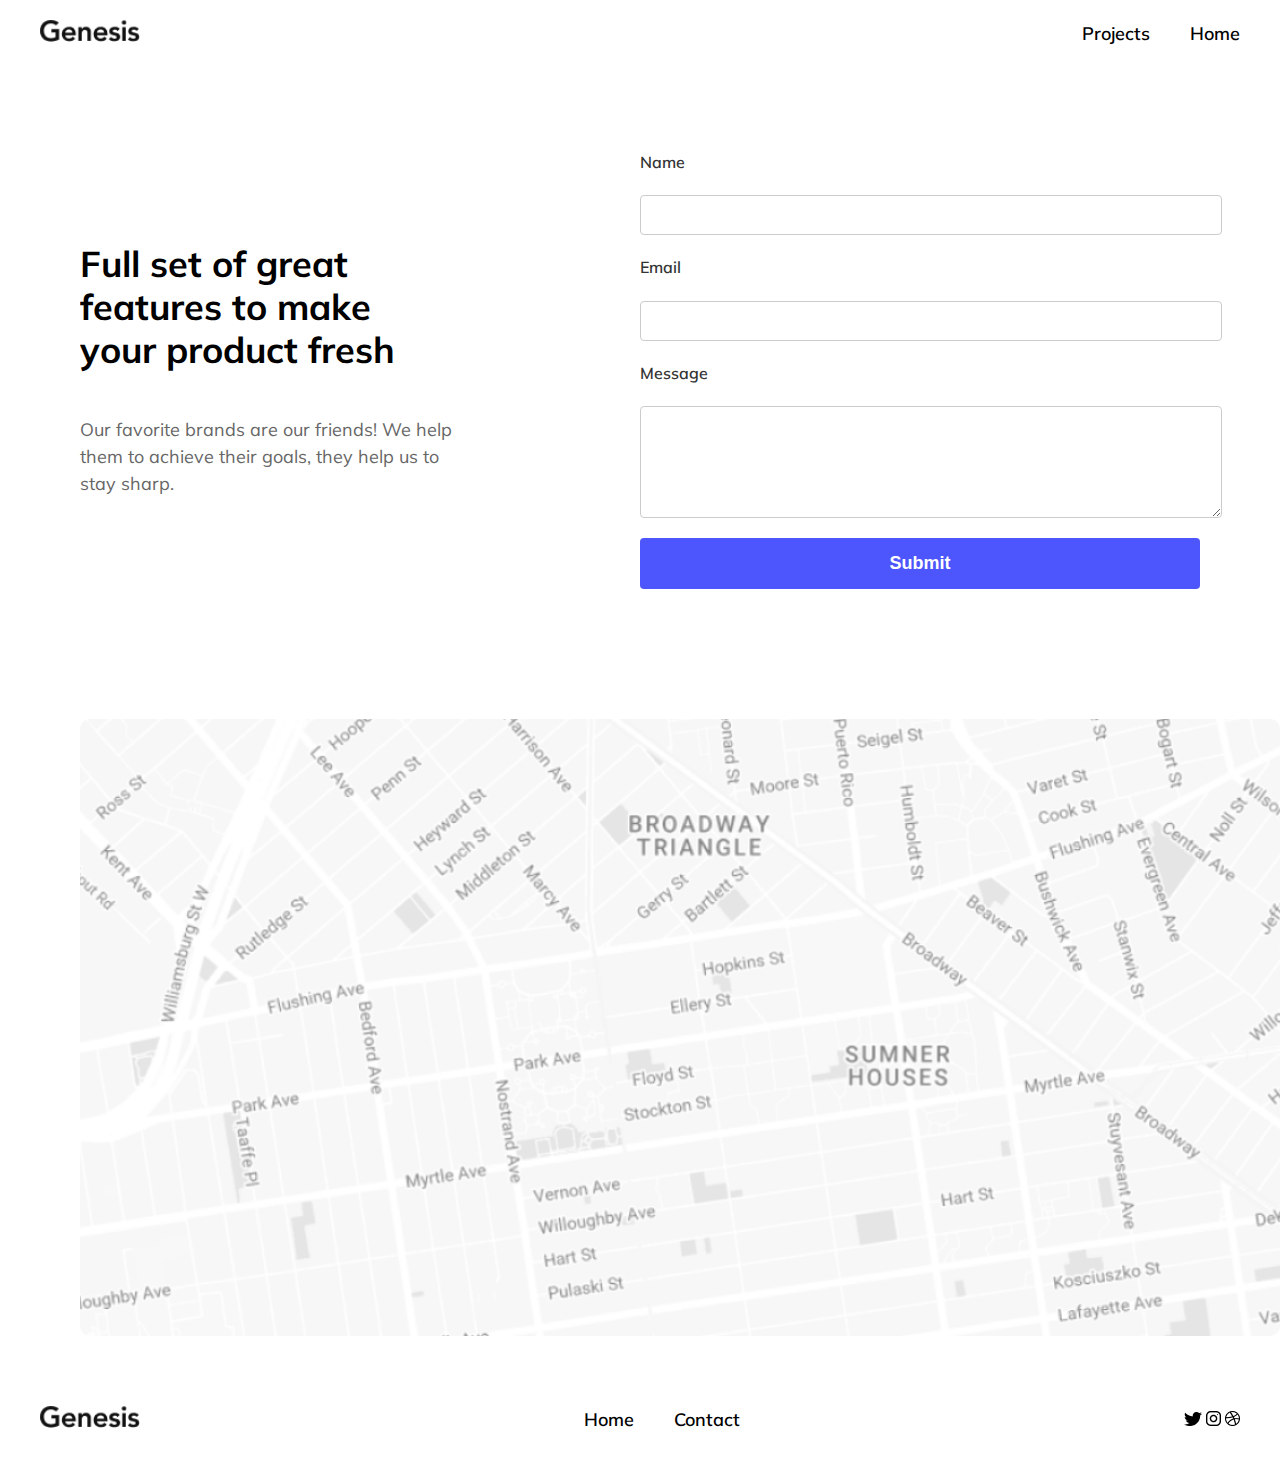
==== pages/contact.html @ 59598c67 "revision" ====
<!DOCTYPE html>
<html lang="en">
<head>
    <meta charset="UTF-8">
    <meta name="viewport" content="width=device-width, initial-scale=1.0">
    <title>Contact</title>
    <link href="https://fonts.googleapis.com/css2?family=Mulish:wght@400;600;700&display=swap" rel="stylesheet">
    <link rel="stylesheet" href="reset.css">
    <link rel="stylesheet" href="../styles/contact.css">
    
</head>
<body>
    <header>
        <div class="container">
            <div class="logo">
                <a href="../index.html">
                <img src="../images/Logo.png" alt="Logo">
            </a>
            </div>
            <ul class="nav-menu">
                <li><a href="../pages/projects.html">Projects</a></li>
                <li><a href="../index.html">Home</a></li>
            </ul>
        </div>
    </header>

   
    <main>
        
        <section class="intro-form">
            <div class="container">
                <div class="intro-text">
                    <h2>Full set of great 
                         features to make your 
                          product fresh</h2>
                    <p>Our favorite brands are our friends! We help them to achieve their goals, they help us to stay sharp.</p>
                </div>
                <div class="contact-form">
                    <form action="/submit" method="post">
                        <label for="name">Name</label>
                        <input type="text" id="name" name="name" required>

                        <label for="email">Email</label>
                        <input type="email" id="email" name="email" required>

                        <label for="message">Message</label>
                        <textarea id="message" name="message" rows="5" required></textarea>

                        <button type="submit" class="submit-btn">Submit</button>
                    </form>
                </div>
            </div>
        </section>

       
        <section class="map">
            <div class="container">
                <img src="../images/contact.png" alt="Map showing location">
            </div>
        </section>
    </main>

   
    <footer class="footer">
        <div class="container">
            <div class="footer-logo">
                <a href="../index.html">
                    <img src="../images/Logo.png" alt="Logo">
                </a>
            </div>
            <nav class="footer-nav">
                <ul class="footer-menu">
                    <li><a href="../index.html">Home</a></li>
                    <li><a href="../pages/contact.html">Contact</a></li>
                </ul>
            </nav>
            <div class="footer-icons">
                <a href="#"><img src="../images/twitter-logo-silhouette.png" alt="Twitter"></a>
                <a href="#"><img src="../images/instagram.png" alt="Instagram"></a>
                <a href="#"><img src="../images/dribbble-logo.png" alt="Dribbble"></a>
            </div>
        </div>
    </footer>
</body>
</html>
---- styles/contact.css ----
@import 'reset.css';
@import 'header.css';
@import 'footer.css';
@import 'main.css';
@import 'projects.css';
.intro-form {
  padding: 80px 40px;
  max-width: 1200px;
  margin: 0 auto;
  display: -webkit-box;
  display: -ms-flexbox;
  display: flex;
  gap: 50px;
  -webkit-box-align: start;
      -ms-flex-align: start;
          align-items: flex-start;
}

.intro-text {
  -webkit-box-flex: 1;
      -ms-flex: 1;
          flex: 1;
}

.intro-text h2 {
  font-size: 36px;
  max-width: 375px;
  height: 174px;
  font-size: 36px;
  font-weight: 700;
  line-height: 1.2;
  margin: 0;
  overflow: hidden;
}

.intro-text p {
  font-size: 18px;
  color: #666666;
  max-width: 395px;
}

.contact-form {
  -webkit-box-flex: 1;
      -ms-flex: 1;
          flex: 1;
}

.contact-form form {
  display: -webkit-box;
  display: -ms-flexbox;
  display: flex;
  -webkit-box-orient: vertical;
  -webkit-box-direction: normal;
      -ms-flex-direction: column;
          flex-direction: column;
  gap: 20px;
}

.contact-form label {
  font-size: 16px;
  font-weight: 600;
  color: #333;
}

.contact-form input,
.contact-form textarea {
  width: 100%;
  padding: 10px;
  font-size: 16px;
  border: 1px solid #ccc;
  border-radius: 4px;
}

.contact-form .submit-btn {
  padding: 15px;
  font-size: 18px;
  font-weight: 600;
  color: #ffffff;
  background-color: #4c56fc;
  border: none;
  border-radius: 4px;
  cursor: pointer;
  -webkit-transition: background-color 0.3s ease;
  transition: background-color 0.3s ease;
}

.contact-form .submit-btn:hover {
  background-color: #3333cc;
}

/* Map */
.map {
  margin-top: 50px;
  max-width: 1200px;
  margin: 50px auto;
}

.map img {
  width: 100%;
  height: auto;
  border-radius: 10px;
}
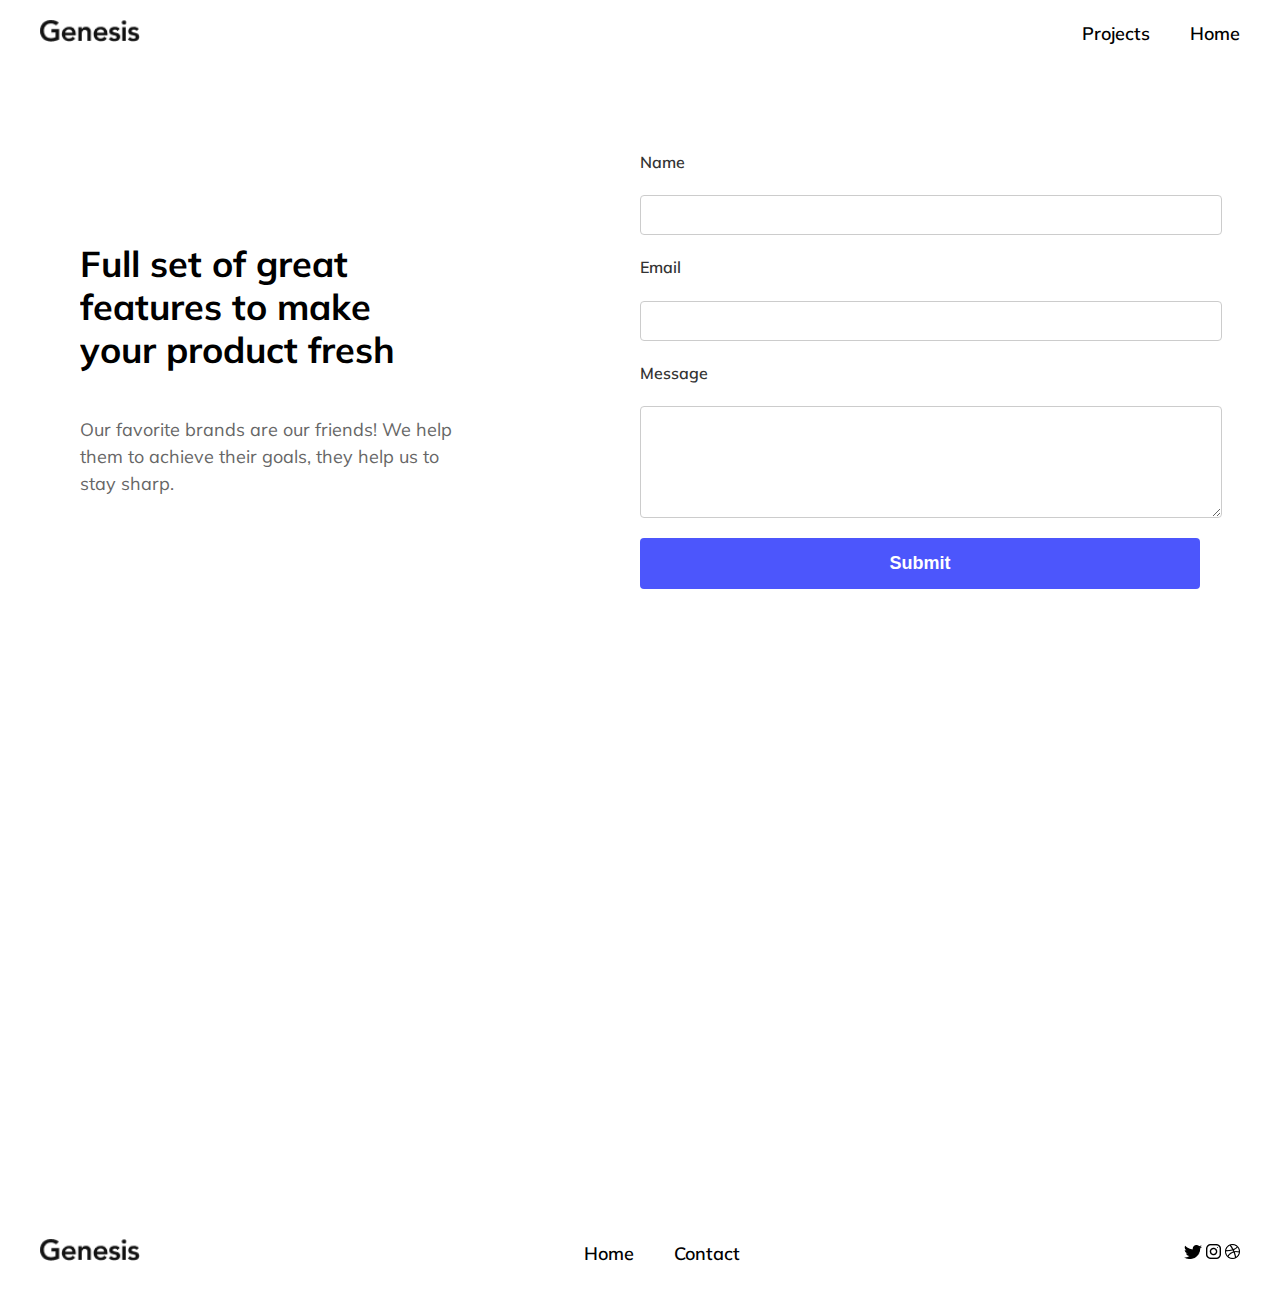
==== commit 5aea6c5f: "google map added" ====
--- a/pages/contact.html
+++ b/pages/contact.html
@@ -52,13 +52,19 @@
             </div>
         </section>
 
-       
         <section class="map">
             <div class="container">
-                <img src="../images/contact.png" alt="Map showing location">
+                <iframe 
+                    src="https://www.google.com/maps/embed?pb=!1m18!1m12!1m3!1d817253.8871324059!2d174.04682909253322!3d-36.856891280702825!2m3!1f0!2f0!3f0!3m2!1i1024!2i768!4f13.1!3m3!1m2!1s0x6d0d47fb5a9ce6fb%3A0x500ef6143a29917!2sAuckland%2C%20New%20Zealand!5e0!3m2!1sen!2sse!4v1734063008701!5m2!1sen!2sse" width="600" height="450" style="border:0;" allowfullscreen="" loading="lazy" referrerpolicy="no-referrer-when-downgrade" 
+                    width="100%" 
+                    height="450" 
+                    style="border:0;" 
+                    allowfullscreen="" 
+                    loading="lazy" 
+                    referrerpolicy="no-referrer-when-downgrade">
+                </iframe>
             </div>
         </section>
-    </main>
 
    
     <footer class="footer">
